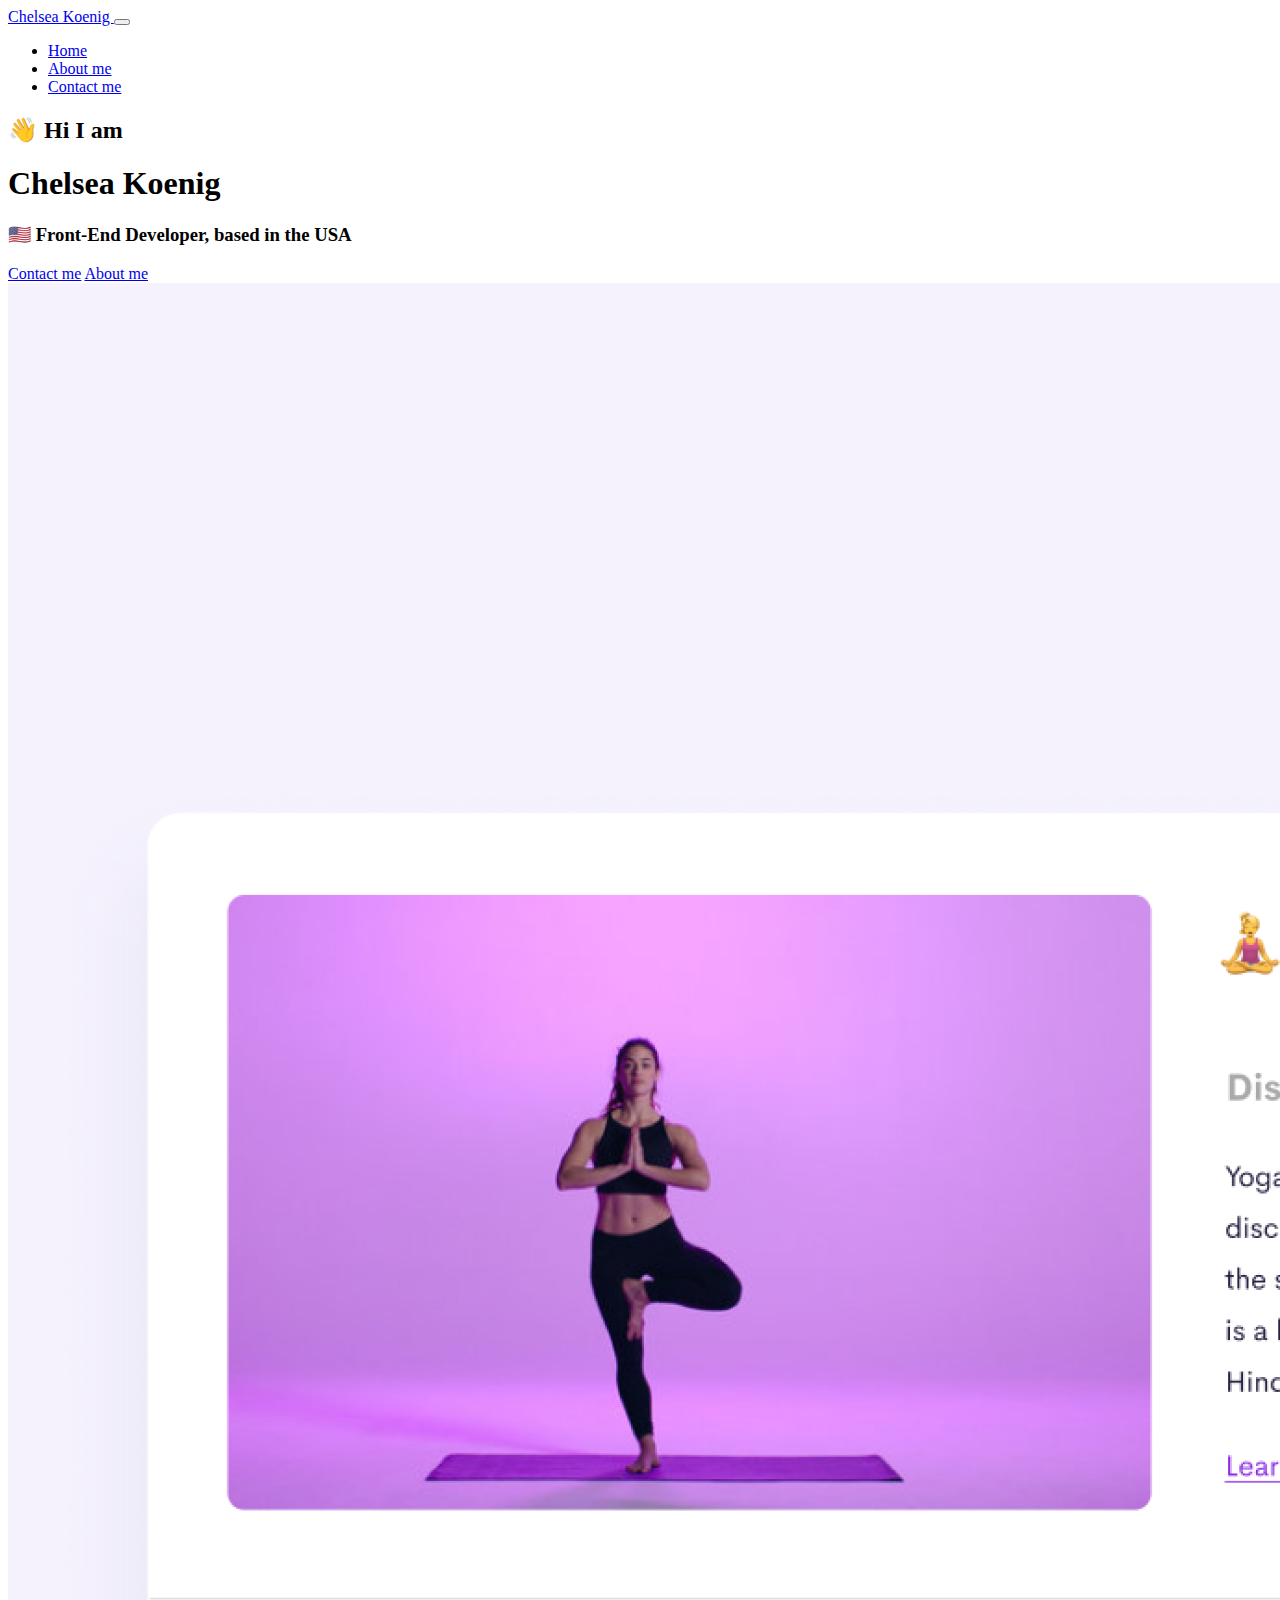
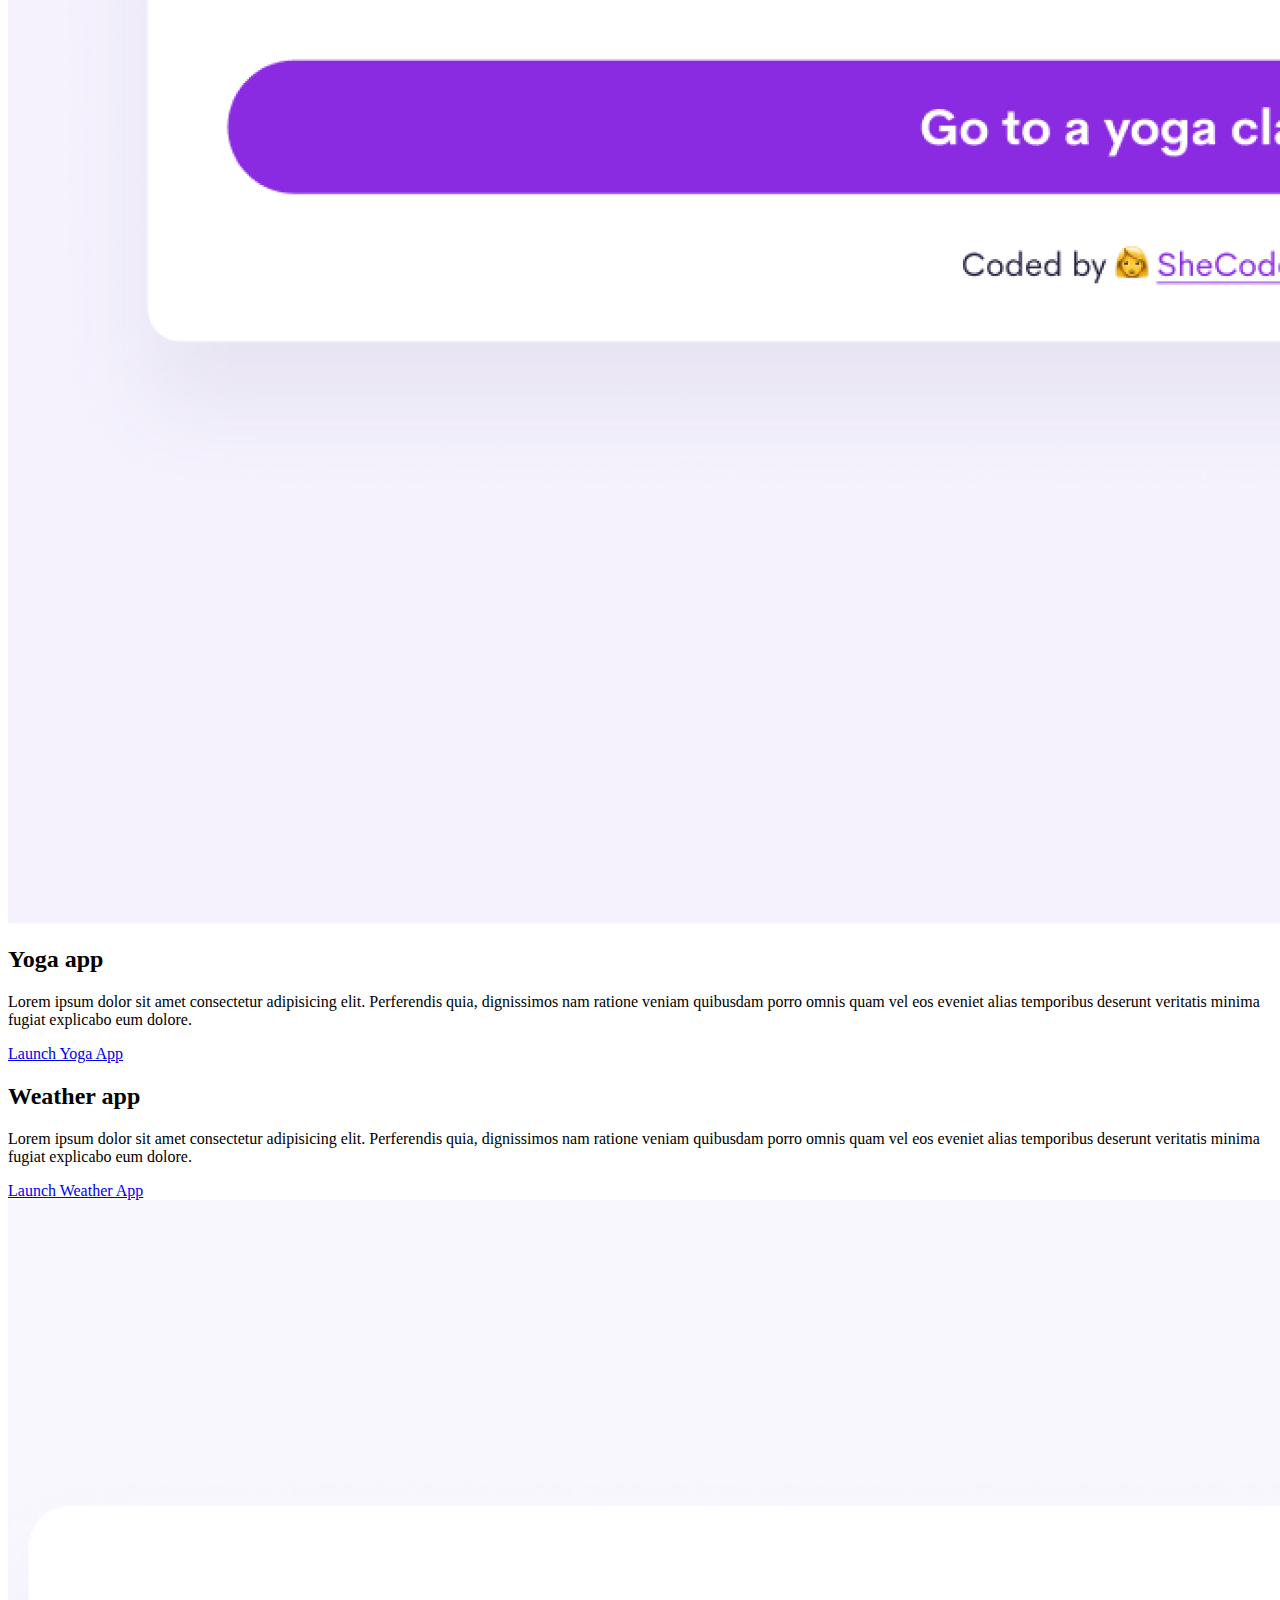
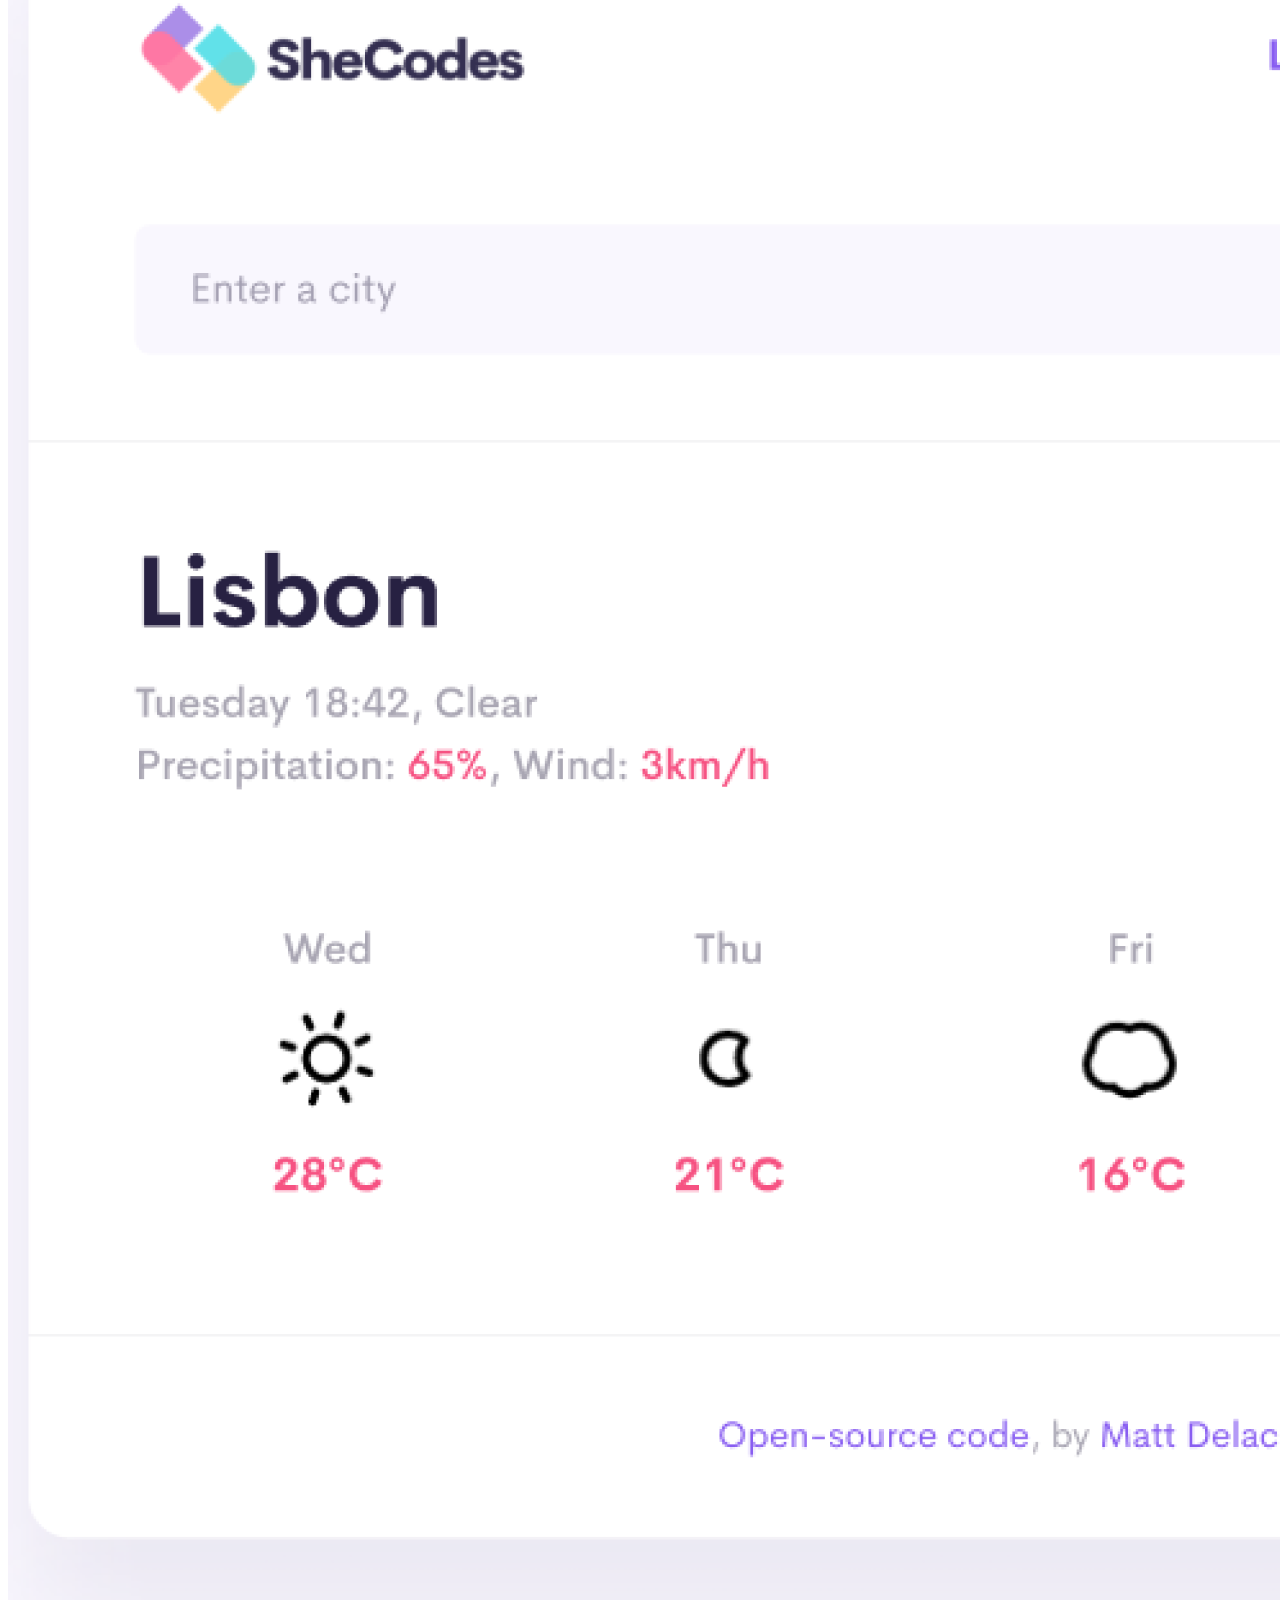
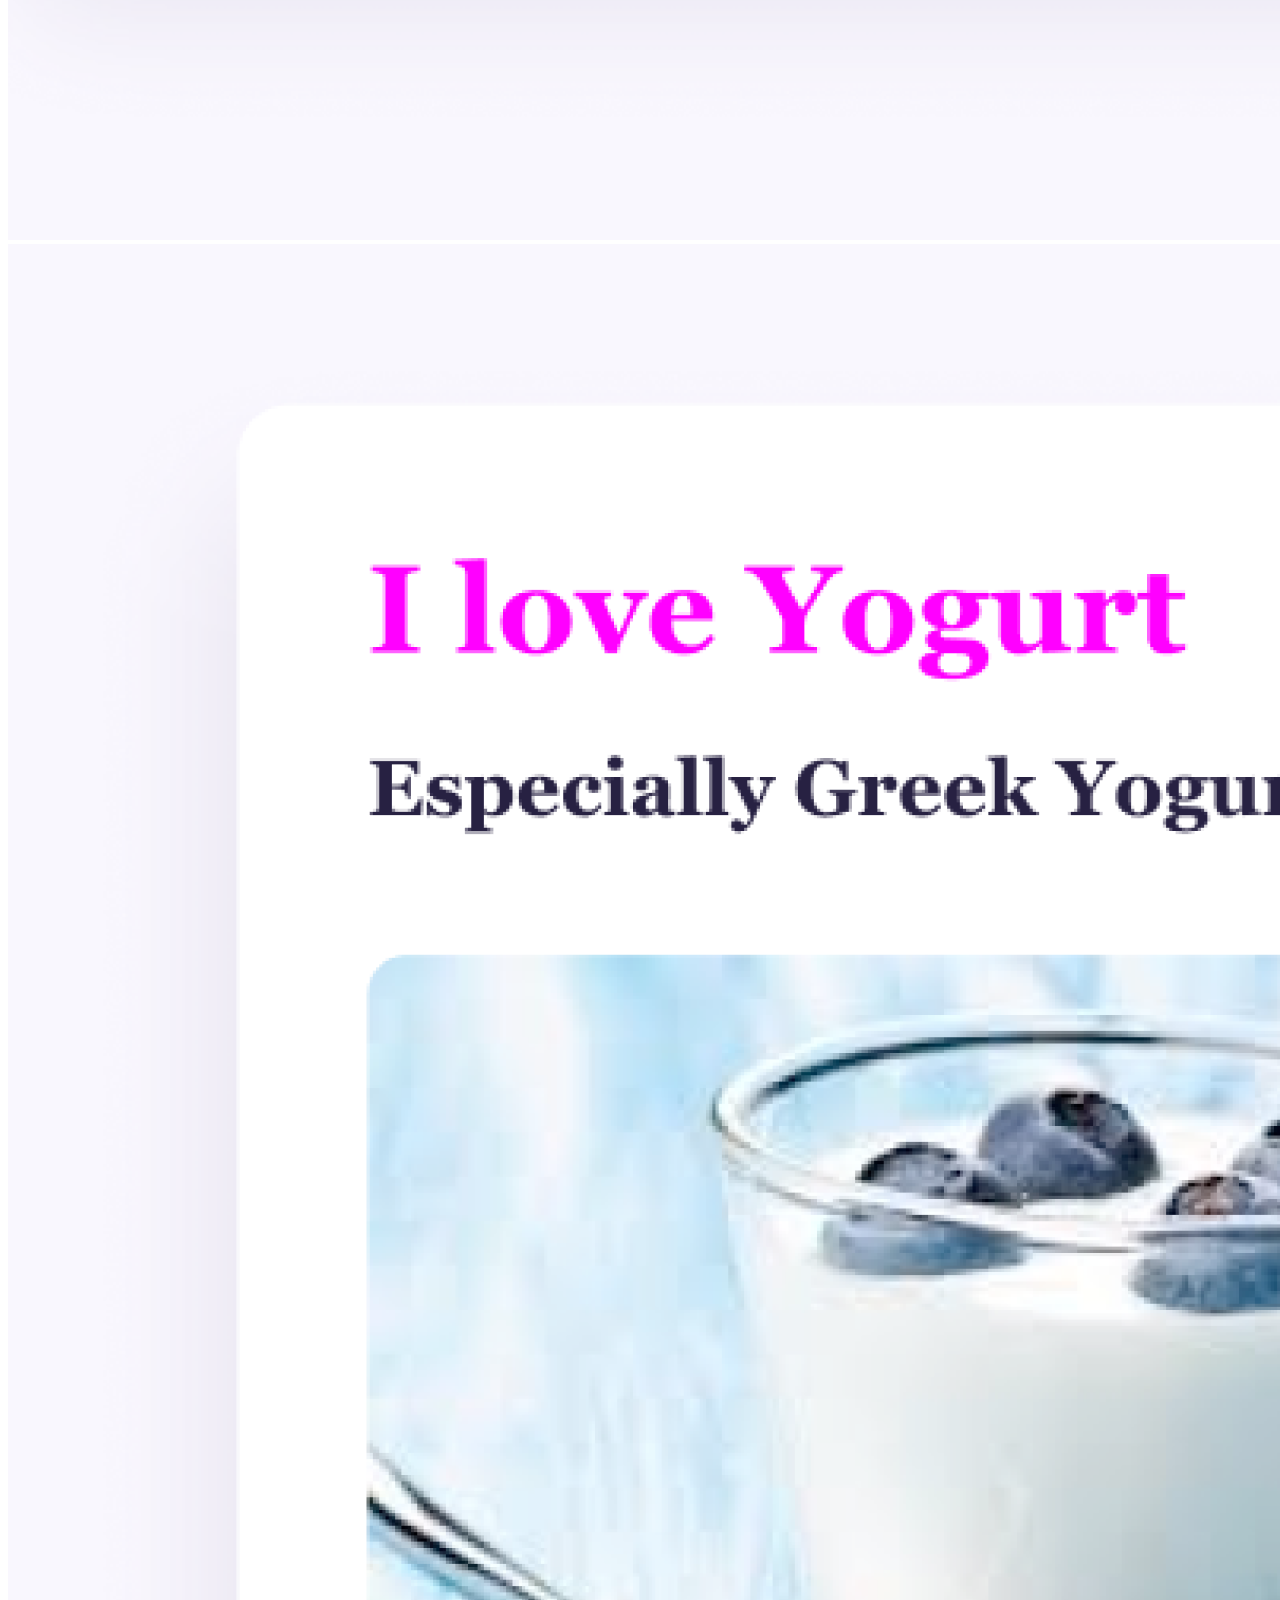
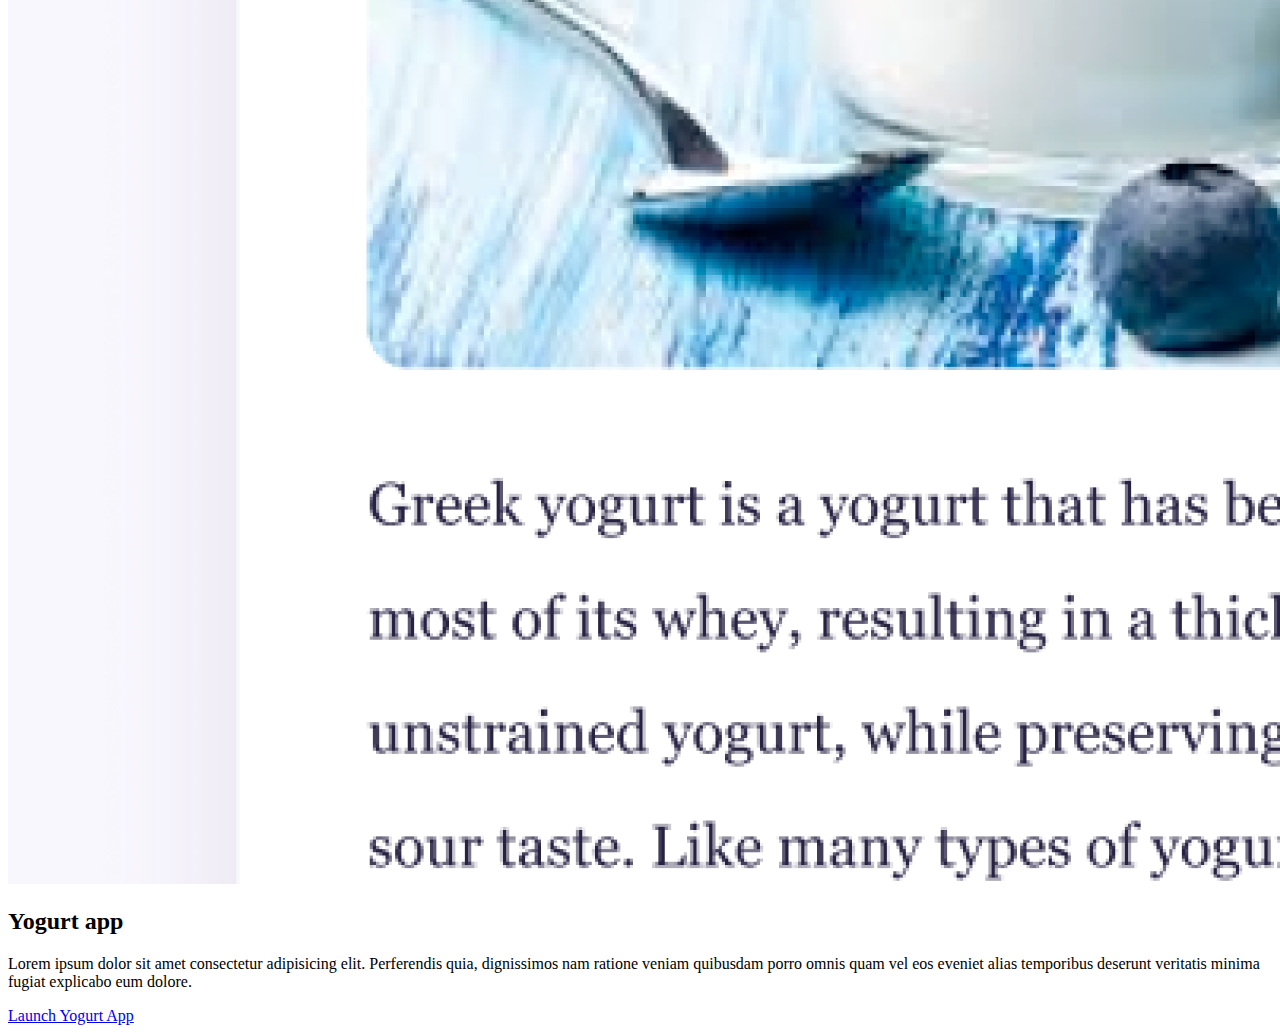
==== index.html @ a3f33b1b "created homepage" ====
<!DOCTYPE html>
<html lang="en">

<head>
  <meta charset="UTF-8" />
  <meta http-equiv="X-UA-Compatible" content="IE=edge" />
  <meta name="viewport" content="width=device-width, initial-scale=1.0" />
  <meta name="description"
    content="Chelsea Koenig is a Front-End Developer based in the United States, check out her projects and contact her for job inquiries">
  <title>Front-End Developer - Chelsea Koenig</title>
  <link href="https://cdn.jsdelivr.net/npm/bootstrap@5.3.0/dist/css/bootstrap.min.css" rel="stylesheet"
    integrity="sha384-9ndCyUaIbzAi2FUVXJi0CjmCapSmO7SnpJef0486qhLnuZ2cdeRhO02iuK6FUUVM" crossorigin="anonymous">
  <link rel="stylesheet" href="/styles/app.css" />
</head>

<body>
  <nav class="navbar navbar-expand-lg navbar-light bg-light fixed-top">
    <div class="container-fluid">
      <a class="navbar-brand" href="/">
        Chelsea Koenig
      </a>
      <button class="navbar-toggler" type="button" data-bs-toggle="collapse" data-bs-target="#navbarNav"
        aria-controls="navbarNav" aria-expanded="false" aria-label="Toggle navigation">
        <span class="navbar-toggler-icon"></span>
      </button>
      <div class="collapse navbar-collapse" id="navbarNav">
        <ul class="navbar-nav">
          <li class="nav-item">
            <a class="nav-link active" aria-current="page" href="/">Home</a>
          </li>
          <li class="nav-item">
            <a class="nav-link" href="/about.html">About me</a>
          </li>
          <li class="nav-item">
            <a class="nav-link" href="/about.html#contact">Contact me</a>
          </li>
        </ul>
      </div>
    </div>
  </nav>
  <h2 class="text-center">👋 Hi I am</h2>
  <h1 class="text-center">Chelsea Koenig</h1>
  <h3 class="text-center">🇺🇸 Front-End Developer, based in the <span title="United States of America">USA</span></h3>
  <div class="navigation-links mb-5">
    <a href="/about.html#contact" class="contact-link" title="Contact Chelsea Koenig - Front-End Developer">Contact
      me</a>
    <a href="/about.html" class="about-link" title="About Chelsea Koenig - Front-End Developer">About me</a>
  </div>

  <div class="container">
    <div class="row">
      <div class="col-md-6">
        <img src="images/yoga.png" alt="Yoga Project" class="img-fluid rounded d-none d-sm-block">
      </div>
      <div class="col-md-6">
        <h2 class="mb-3">Yoga app</h2>
        <p>
          Lorem ipsum dolor sit amet consectetur adipisicing elit. Perferendis quia, dignissimos nam ratione veniam
          quibusdam
          porro omnis quam vel eos eveniet alias temporibus deserunt veritatis minima fugiat explicabo eum dolore.
        </p>
        <div class="mt-5">
          <a href="#" class="primary-link" title="Launch Yoga App - developed by Chelsea Koenig">Launch Yoga App</a>
        </div>
      </div>
    </div>

    <div class="row mt-5">
      <div class="col-md-6">
        <h2 class="mb-3">Weather app</h2>
        <p>
          Lorem ipsum dolor sit amet consectetur adipisicing elit. Perferendis quia, dignissimos nam ratione veniam
          quibusdam
          porro omnis quam vel eos eveniet alias temporibus deserunt veritatis minima fugiat explicabo eum dolore.
        </p>
        <div class="mb-5 mt-5">
          <a href="#" class="primary-link" title="Launch Weather App - developed by Chelsea Koenig">Launch Weather
            App</a>
        </div>
      </div>

      <div class="col-md-6">
        <img src="images/weather.png" alt="Weather Project" class="img-fluid rounded d-none d-sm-block">
      </div>
    </div>

    <div class="row mt-5">
      <div class="col-md-6">
        <img src="images/yogurt.png" alt="Yogurt Project" class="img-fluid rounded d-none d-sm-block">
      </div>
      <div class="col-md-6">
        <h2 class="mb-3">Yogurt app</h2>
        <p>
          Lorem ipsum dolor sit amet consectetur adipisicing elit. Perferendis quia, dignissimos nam ratione veniam
          quibusdam
          porro omnis quam vel eos eveniet alias temporibus deserunt veritatis minima fugiat explicabo eum dolore.
        </p>
        <div class="mt-5">
          <a href="#" class="primary-link" title="Launch Yogurt App - developed by Chelsea Koenig">Launch Yogurt App</a>
        </div>
      </div>
    </div>
  </div>

  <script src="https://cdn.jsdelivr.net/npm/bootstrap@5.3.0/dist/js/bootstrap.bundle.min.js"
    integrity="sha384-geWF76RCwLtnZ8qwWowPQNguL3RmwHVBC9FhGdlKrxdiJJigb/j/68SIy3Te4Bkz"
    crossorigin="anonymous"></script>
</body>

</html>
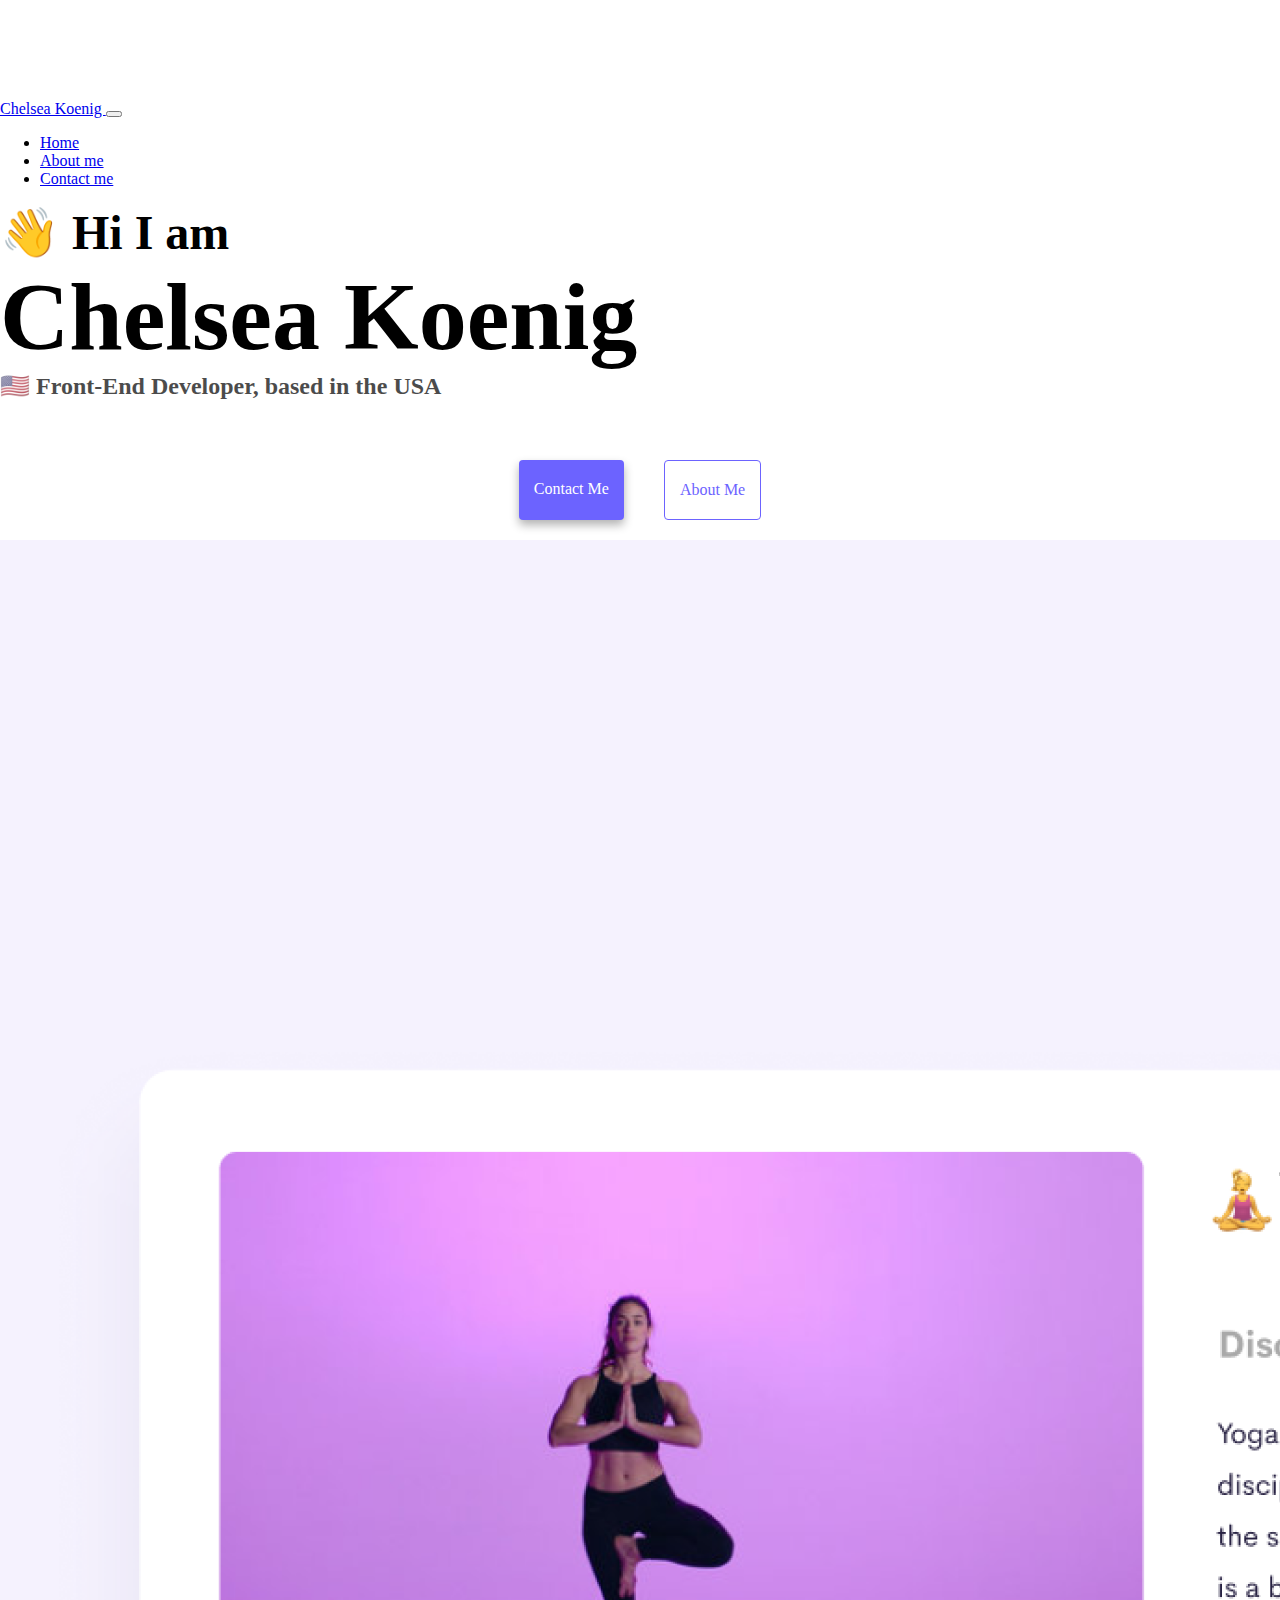
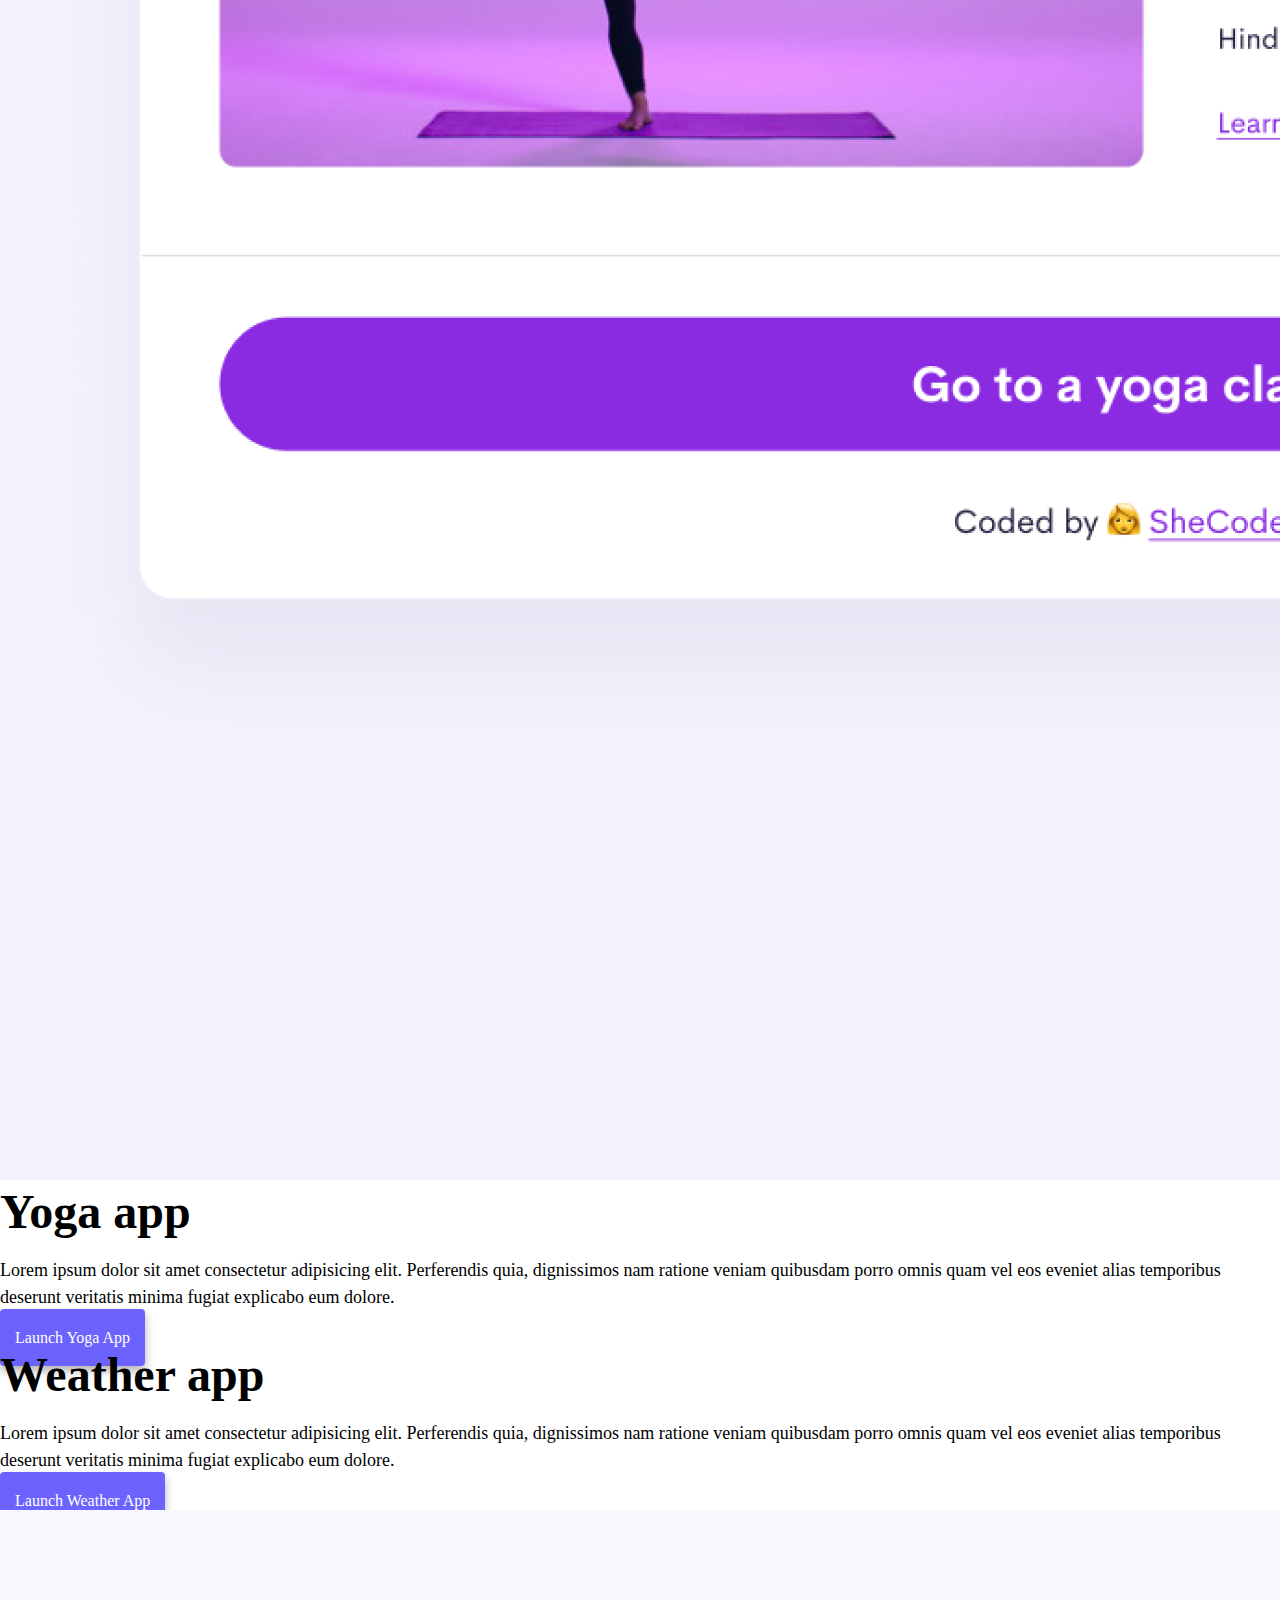
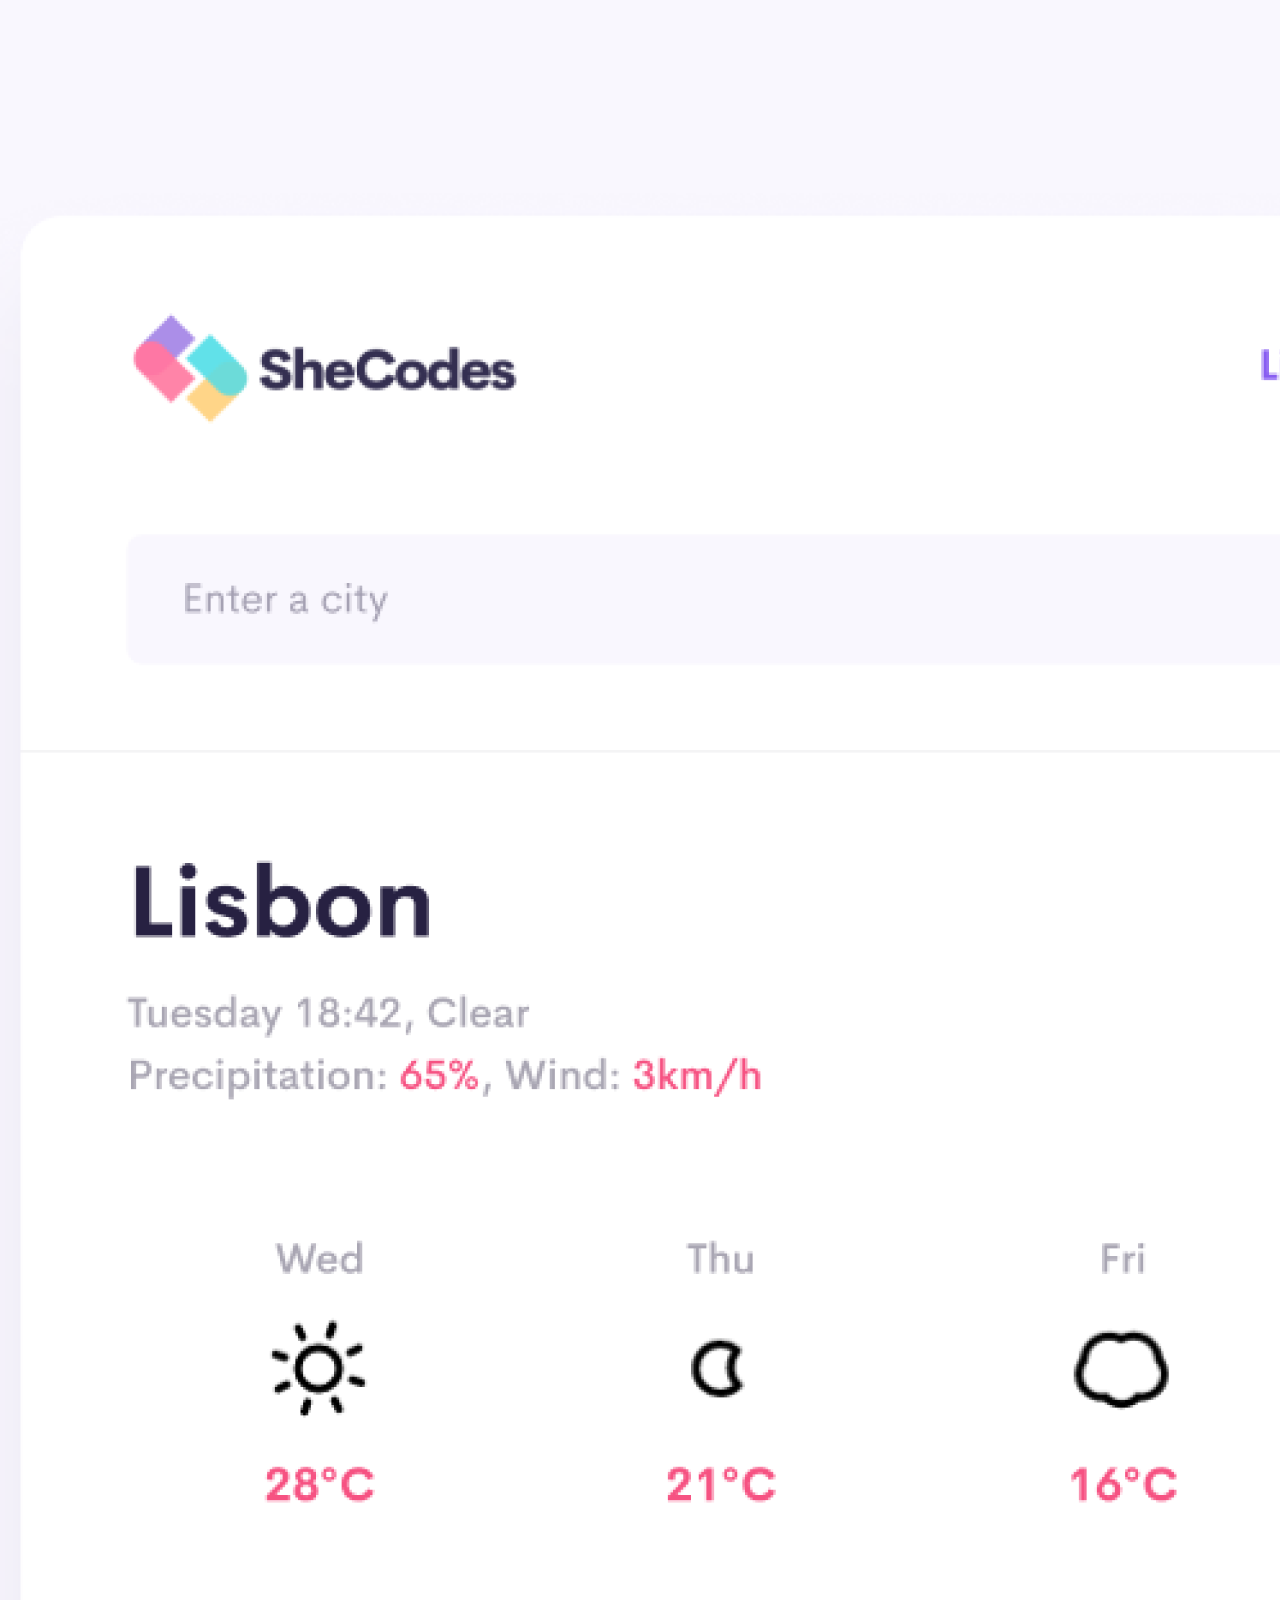
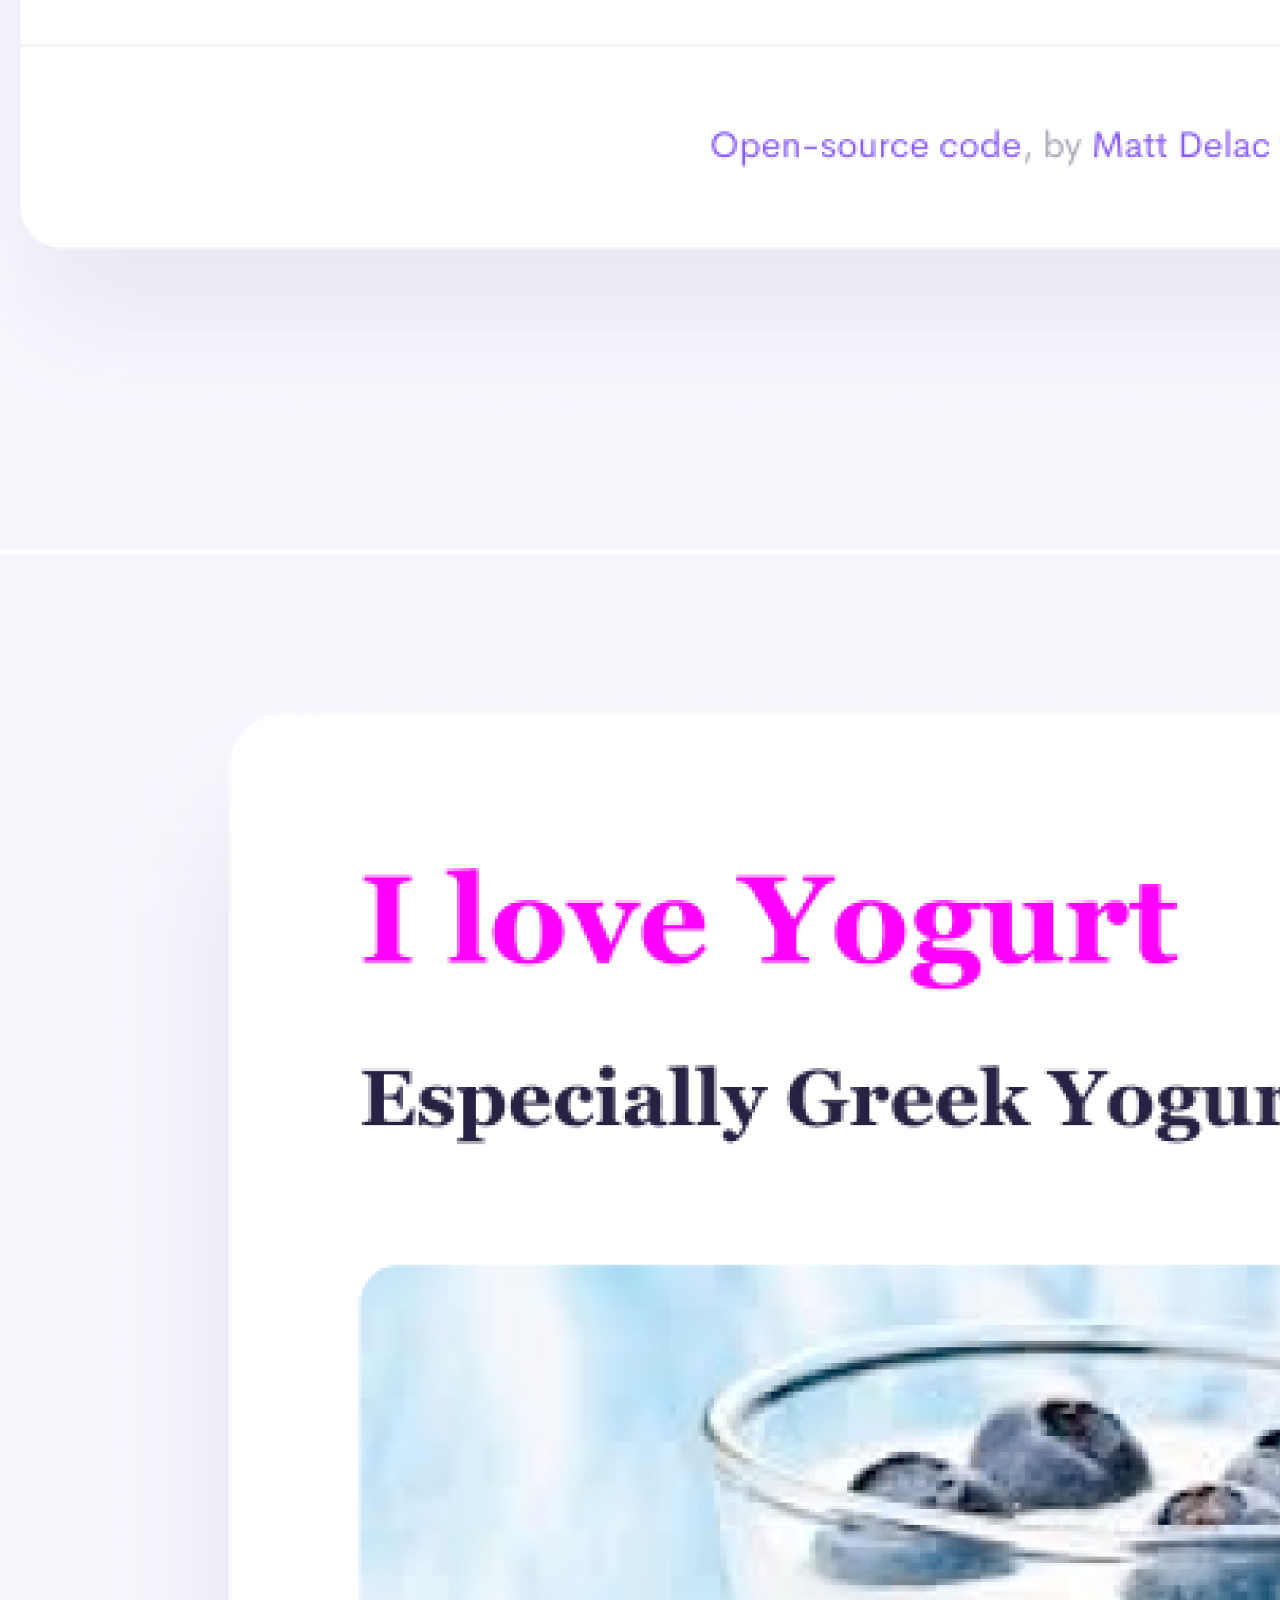
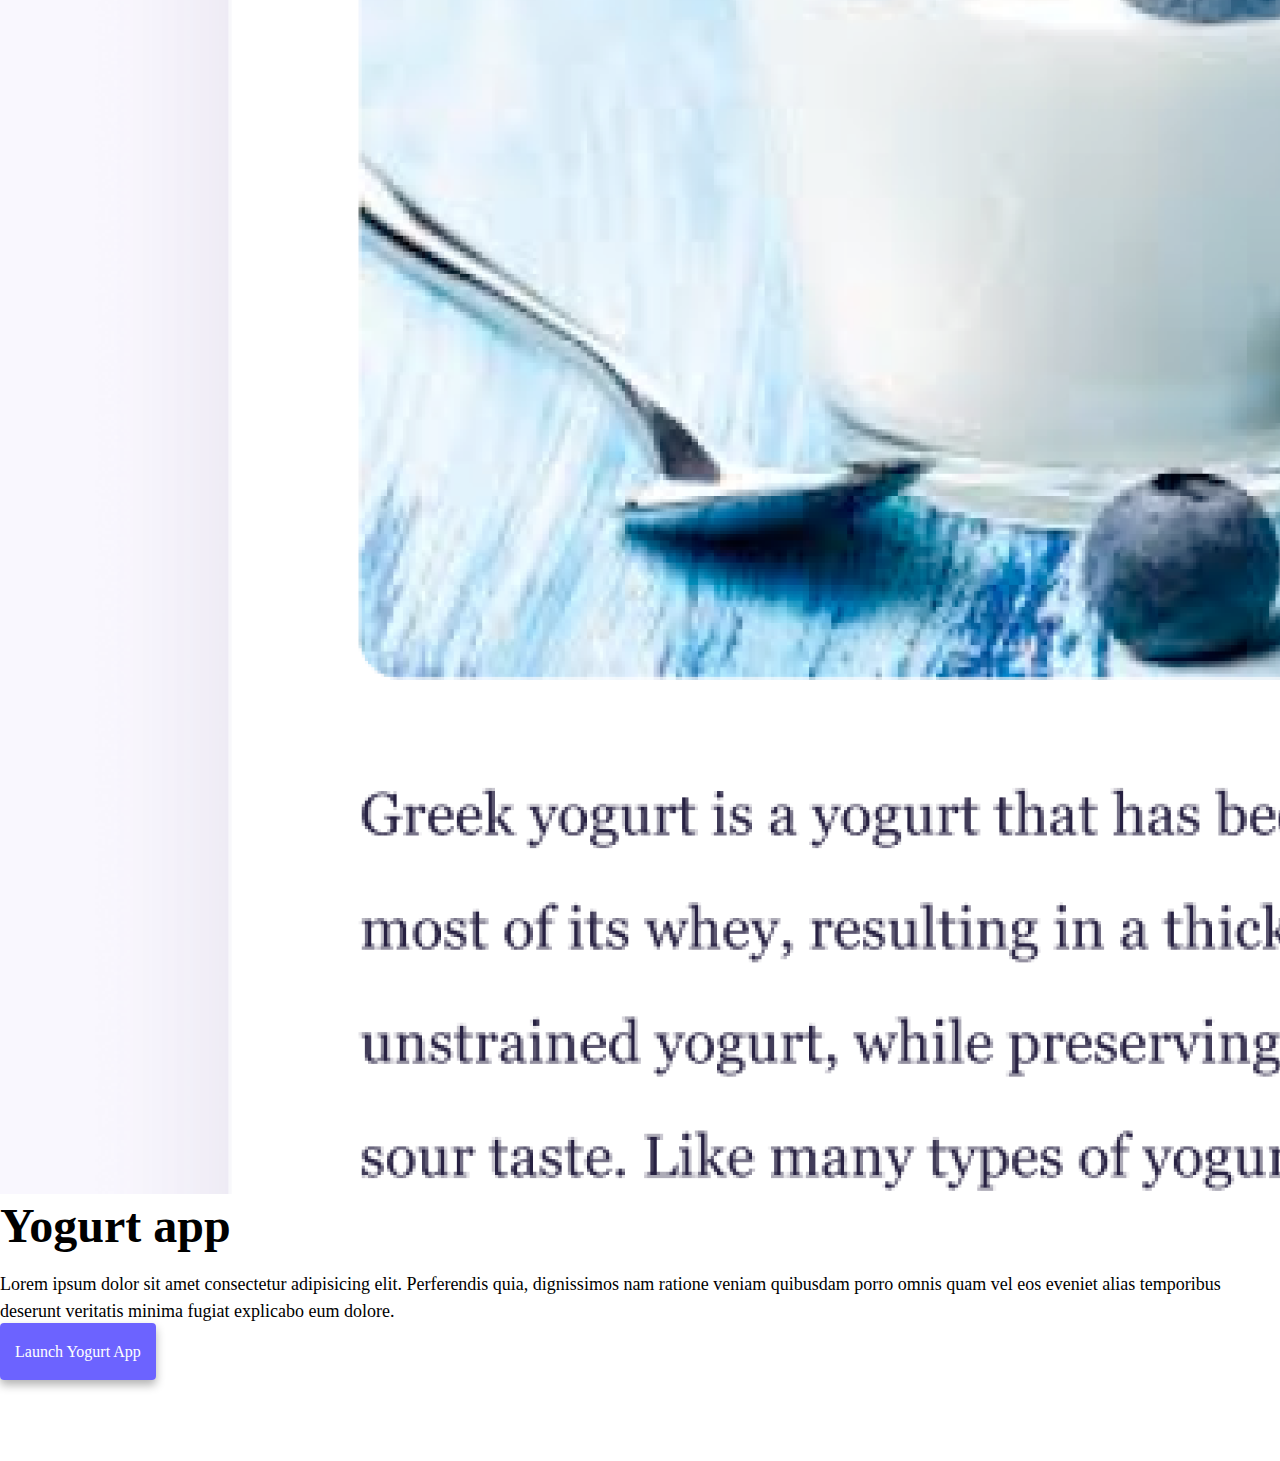
==== commit 7c8b3e86: "Adjusted max-width to md (768> for media query" ====
--- a/index.html
+++ b/index.html
@@ -50,7 +50,7 @@
   <div class="container">
     <div class="row">
       <div class="col-md-6">
-        <img src="images/yoga.png" alt="Yoga Project" class="img-fluid rounded d-none d-sm-block">
+        <img src="images/yoga.png" alt="Yoga Project" class="img-fluid rounded d-none d-md-block">
       </div>
       <div class="col-md-6">
         <h2 class="mb-3">Yoga app</h2>
@@ -80,13 +80,13 @@
       </div>
 
       <div class="col-md-6">
-        <img src="images/weather.png" alt="Weather Project" class="img-fluid rounded d-none d-sm-block">
+        <img src="images/weather.png" alt="Weather Project" class="img-fluid rounded d-none d-md-block">
       </div>
     </div>
 
     <div class="row mt-5">
       <div class="col-md-6">
-        <img src="images/yogurt.png" alt="Yogurt Project" class="img-fluid rounded d-none d-sm-block">
+        <img src="images/yogurt.png" alt="Yogurt Project" class="img-fluid rounded d-none d-md-block">
       </div>
       <div class="col-md-6">
         <h2 class="mb-3">Yogurt app</h2>
--- a/styles/app.css
+++ b/styles/app.css
@@ -0,0 +1,120 @@
+:root {
+  --primary-color: #6c63ff;
+  --secondary-color: #f5f2fe;
+  --box-shadow: 0 5px 10px rgba(0, 0, 0, 0.3);
+}
+
+body {
+  margin: 100px 0;
+}
+
+h1,
+h2,
+h3 {
+  margin: 0;
+}
+
+h1 {
+  font-size: 96px;
+}
+
+h2 {
+  font-size: 48px;
+}
+
+h3 {
+  font-size: 24px;
+  opacity: 0.7;
+}
+
+p {
+  font-size: 18px;
+  line-height: 1.5;
+}
+
+.navigation-links {
+  display: flex;
+  margin-top: 40px;
+  justify-content: center;
+}
+
+.navigation-links a {
+  margin: 20px;
+  border-radius: 4px;
+  padding: 20px 15px;
+  text-decoration: none;
+  text-transform: capitalize;
+}
+
+.contact-link {
+  background: var(--primary-color);
+  box-shadow: var(--box-shadow);
+  color: white;
+}
+
+.about-link {
+  color: var(--primary-color);
+  border: 1px solid var(--primary-color);
+}
+
+.homepage-link {
+  color: var(--primary-color);
+  text-align: center;
+  display: block;
+}
+
+.about-paragraphs {
+  margin: 30px 0;
+}
+
+.about-paragraphs p {
+  margin: 10px;
+}
+
+.email-link {
+  display: flex;
+  justify-content: center;
+  color: var(--primary-color);
+  font-size: 28px;
+  text-decoration: none;
+}
+
+.email-link:hover {
+  text-decoration: underline;
+}
+
+.primary-link {
+  border-radius: 4px;
+  padding: 20px 15px;
+  text-decoration: none;
+  text-transform: capitalize;
+  background: var(--primary-color);
+  box-shadow: var(--box-shadow);
+  color: white;
+}
+
+@media (max-width: 768px) {
+  h1 {
+    font-size: 48px;
+    line-height: 1.5;
+  }
+  h2 {
+    font-size: 32px;
+    text-align: center;
+  }
+
+  p {
+    text-align: center;
+  }
+
+  .primary-link {
+    display: block;
+    margin: 0 20px;
+    text-align: center;
+  }
+
+  .email-link {
+    font-size: 18px;
+    margin: 10px 0;
+  }
+}
